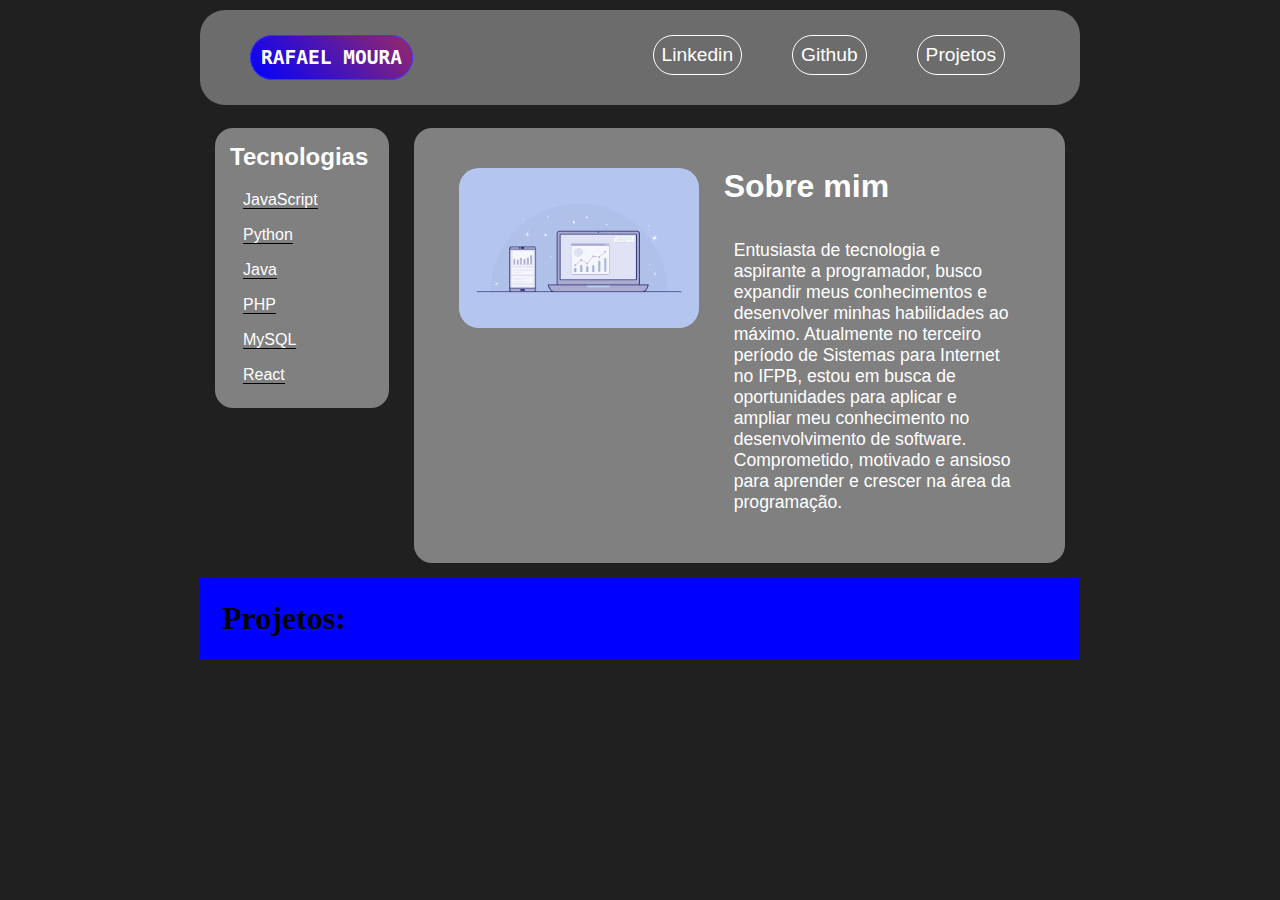
==== portfolio-main/portfolio/index.html @ f606be1a "Add files via upload" ====
<!DOCTYPE html>
<html lang="pt-br">
<head>
    <meta charset="UTF-8">
    <meta name="viewport" content="width=device-width, initial-scale=1.0">
    <title>Rafael Moura</title>
    <link rel="stylesheet" href="index.css">
</head>
<body>
    <header>
        
        <div class="logo-rafa">
            <a href="#"><b>Rafael Moura</b></a>
        </div>

        <div class="links">
            <ul>
                <li><a target="_blank" href="https://www.linkedin.com/in/rafael-moura-b627071b3/">Linkedin</a></li>
                <li><a target="_blank" href="https://github.com/RafaelSouza707">Github</a></li>
                <li><a target="_blank" href="#">Projetos</a></li>
            </ul>
        </div>

    </header>

    <main>
        <div class="main">
            <div class="part-esquero">
                <div class="titulo01">
                    <h2>Tecnologias</h2>
                </div>
                <div class="tecs">
                    <ul>
                        <li><a href="#">JavaScript</a></li>
                        <li><a href="#">Python</a></li>
                        <li><a href="#">Java</a></li>
                        <li><a href="#">PHP</a></li>
                        <li><a href="#">MySQL</a></li>
                        <li><a href="#">React</a></li>
                    </ul>
                </div>
            </div>

            <div class="part-direito">
                <div class="imagem01">
                    <img src="img/2.png" alt="">
                </div>
                <div class="textotitulo">
                    <h1>Sobre mim</h1>
                    <p class="texto">Entusiasta de tecnologia e aspirante a programador, busco expandir meus conhecimentos e desenvolver minhas habilidades ao máximo. Atualmente no terceiro período de Sistemas para Internet no IFPB, estou em busca de oportunidades para aplicar e ampliar meu conhecimento no desenvolvimento de software. Comprometido, motivado e ansioso para aprender e crescer na área da programação.
                    </p>
                </div>
            </div>
        </div>
        <div class="main-bottom">
            <h1>Projetos:</h1>
        </div>
    </main>

    <footer>

    </footer>
</body>
</html>
---- portfolio-main/portfolio/index.css ----
*{
    margin: 0%;
    padding: 0%;
    text-decoration: none;
}
body {
    margin: 0%;
    background-color: rgb(32, 32, 32);
    margin-top: 10px;
    margin-left: 200px;
    margin-right: 200px;
}

header {
    min-width: 500px;
    background-color: rgb(109, 108, 108);
    padding: 25px;
    display: flex;
    justify-content: space-between;
    border-radius: 25px;
}

ul {
    list-style: none;
    display: flex;
    font-family: arial;
}

.links a {
    display: flex;
    margin: 0%;
    padding: 8px;
    color: white;
    text-decoration: none;
    outline-color: transparent;
    border-radius: 30px;
    border: 1px solid white;
}
.links a:hover {
    transition: 700ms;
    color: black;
    background-color: white;
}
.links a {
    font-size: 1.2em;
    padding: 8px;
}


.logo-rafa {
    margin-left: 25px;
    font-family: monospace;
    font-size: 1.5em;
    border-radius: 30px;
    text-transform: uppercase;
    background: linear-gradient(45deg, blue, orangered, rgba(255, 255, 0, 0.87));
    background-size: 400% 100%;
    animation: degrade 8s linear infinite alternate;
}
.logo-rafa a {
    display: flex;
    margin: 0%;
    padding: 10px;
    color: white;
    text-decoration: none;
    outline-color: transparent;
    border-radius: 30px;
    border: 1px solid rgb(56, 56, 255);
}
@keyframes degrade {
    0%{
        background-position-x: 0%;
    }
    100%{
        background-position: 100%;
    }
}


li {
    position: relative;
    margin-right: 50px;
}

.main {
    display: flex;
    flex-grow: 1, 3;
    margin-top: 8px;
    padding: 15px;
}

.titulo01 {
    color: white;
    font-family: arial;
}
.part-esquero {
    border-radius: 18px;
    padding: 15px;
    width: 450px;
    max-height: 250px;
    background-color: gray;
}
.tecs ul {
    margin-left: 7px;
    margin-top: 14px;
    flex-wrap: wrap;
    font-family: arial;
}
.tecs ul li {
    margin-bottom: 5px;
    padding: 6px;
}
.tecs ul li a {
    border-bottom: 1px solid black;
    color: white;
    text-decoration: none;
    outline-color: transparent;
}
.tecs ul li a:hover {
    padding: 2px;
    box-shadow: 1px 1px 0px 0px black;
    background-color: rgba(185, 181, 181, 0.801);
    color: black;
    border-radius: 4px;
}

img {
    image-rendering: auto;
    max-width: 240px;
    border-radius: 20px;
}

.part-direito {
    border-radius: 18px;
    padding: 15px;
    padding-top: 40px;
    padding-left: 45px;
    margin-left: 25px;
    display: flex;
    background-color: gray;
    max-height: 600px;
}
.textotitulo p {
    font-family: arial;
    align-items: center;
    color: white;
}

.textotitulo h1 {
    padding-left: 25px;
    font-family: arial;
    color: white;
}
.texto {
    display: flex;
    flex-wrap: wrap;
    font-size: 1.1em;
    padding: 35px;
}

.main-bottom {
    padding: 22px;
    background-color: blue;
}
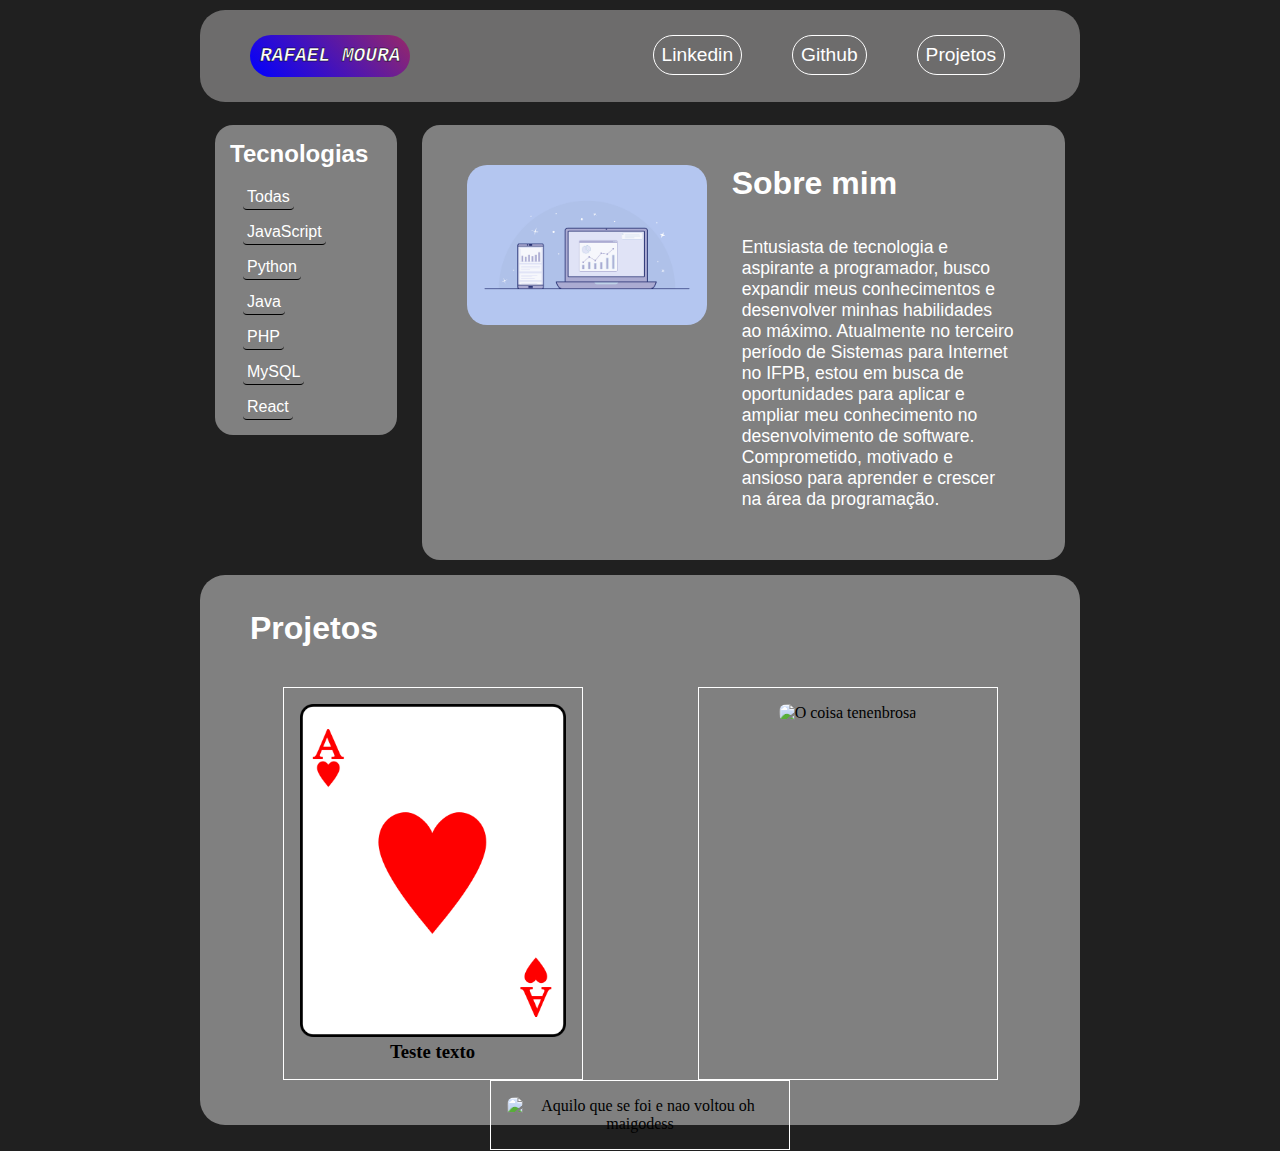
==== commit 923789f8: "Update 24/03/2024" ====
--- a/portfolio-main/portfolio/index.html
+++ b/portfolio-main/portfolio/index.html
@@ -31,6 +31,7 @@
                 </div>
                 <div class="tecs">
                     <ul>
+                        <li><a href="#">Todas</a></li>
                         <li><a href="#">JavaScript</a></li>
                         <li><a href="#">Python</a></li>
                         <li><a href="#">Java</a></li>
@@ -43,7 +44,7 @@
 
             <div class="part-direito">
                 <div class="imagem01">
-                    <img src="img/2.png" alt="">
+                    <img src="img/imagemteste.png" alt="imagem de teste">
                 </div>
                 <div class="textotitulo">
                     <h1>Sobre mim</h1>
@@ -52,13 +53,23 @@
                 </div>
             </div>
         </div>
+
         <div class="main-bottom">
-            <h1>Projetos:</h1>
+            <div class="tituloprojeto">
+                <h1>Projetos</h1>
+            </div>
+            <div class="cards" id="cards-default">
+                <div class="card">
+                    <img src="img/3.png" alt="">
+                    <h3>Teste texto</h3>
+                </div>
+            </div>
         </div>
     </main>
 
-    <footer>
 
-    </footer>
+    <script src="index.js">
+        
+    </script>
 </body>
 </html>--- a/portfolio-main/portfolio/index.css
+++ b/portfolio-main/portfolio/index.css
@@ -35,17 +35,14 @@
     outline-color: transparent;
     border-radius: 30px;
     border: 1px solid white;
+    font-size: 1.2em;
+    padding: 8px;
 }
 .links a:hover {
     transition: 700ms;
     color: black;
     background-color: white;
 }
-.links a {
-    font-size: 1.2em;
-    padding: 8px;
-}
-
 
 .logo-rafa {
     margin-left: 25px;
@@ -65,7 +62,9 @@
     text-decoration: none;
     outline-color: transparent;
     border-radius: 30px;
-    border: 1px solid rgb(56, 56, 255);
+    font-style: italic;
+    -webkit-text-stroke-width: 0.5px;
+    -webkit-text-stroke-color: #000000;
 }
 @keyframes degrade {
     0%{
@@ -97,7 +96,7 @@
     border-radius: 18px;
     padding: 15px;
     width: 450px;
-    max-height: 250px;
+    max-height: 280px;
     background-color: gray;
 }
 .tecs ul {
@@ -111,13 +110,16 @@
     padding: 6px;
 }
 .tecs ul li a {
+    padding: 4px;
+    border-radius: 4px;
     border-bottom: 1px solid black;
     color: white;
     text-decoration: none;
     outline-color: transparent;
 }
 .tecs ul li a:hover {
-    padding: 2px;
+    transition: 250ms;
+    margin-left: 4px;
     box-shadow: 1px 1px 0px 0px black;
     background-color: rgba(185, 181, 181, 0.801);
     color: black;
@@ -158,7 +160,35 @@
     padding: 35px;
 }
 
+.tituloprojeto {
+    font-family: arial;
+    color: white;
+    padding: 10px;
+    padding-left: 25px;
+}
+
+.cards {
+    margin-top: 30px;
+    display: flex;
+    flex-wrap: wrap;
+    justify-content: space-around;
+}
+.card {
+    border: 1px solid white;
+    padding: 16px;
+    width: 300px;
+    text-align: center;
+    box-sizing: border-box;
+}
+
+.card img{
+    max-width: 100%;
+    border-radius: 8px;
+}
+
 .main-bottom {
-    padding: 22px;
-    background-color: blue;
+    border-radius: 25px;
+    padding: 25px;
+    background-color: gray;
+    height: 500px;
 }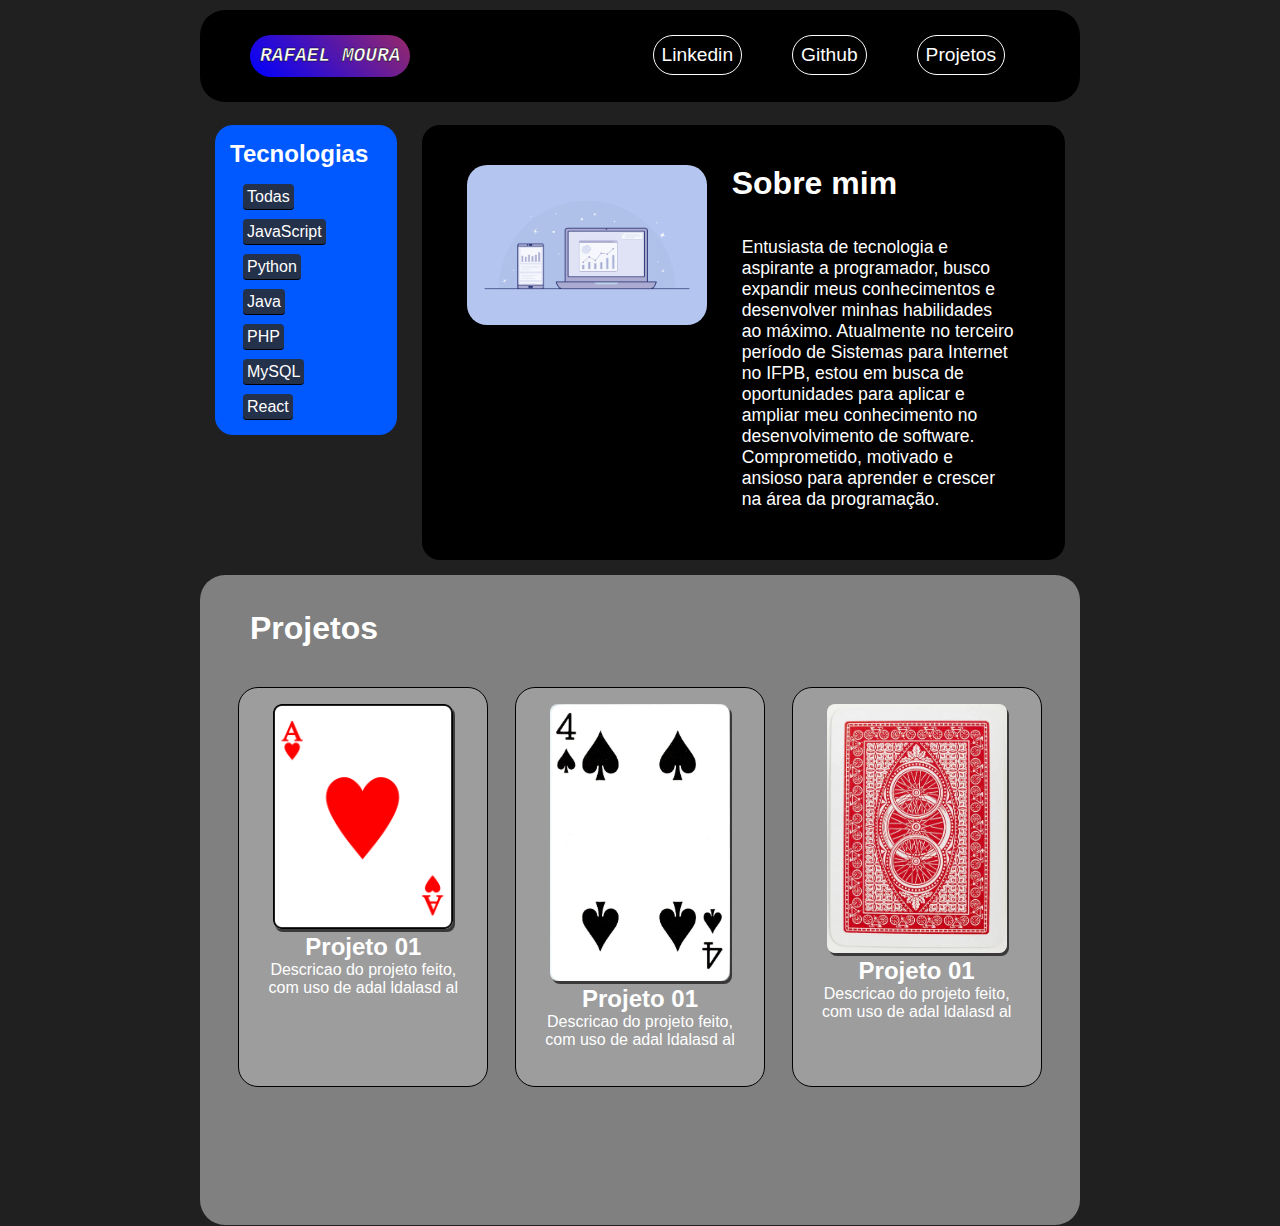
==== commit 30058c53: "Atualizaçao simples" ====
--- a/portfolio-main/portfolio/index.html
+++ b/portfolio-main/portfolio/index.html
@@ -54,22 +54,37 @@
             </div>
         </div>
 
-        <div class="main-bottom">
+        <div class="main-bottom" >
             <div class="tituloprojeto">
                 <h1>Projetos</h1>
             </div>
             <div class="cards" id="cards-default">
                 <div class="card">
-                    <img src="img/3.png" alt="">
-                    <h3>Teste texto</h3>
+                    <a href="">
+                        <img src="img/1.png" alt="Coisas">
+                        <h2>Projeto 01</h2>
+                        <p>Descricao do projeto feito, com uso de adal ldalasd al</p>
+                    </a>
+                </div>
+                <div class="card">
+                    <a href="">
+                        <img src="img/2.jpg" alt="Coisas22">
+                        <h2>Projeto 01</h2>
+                        <p>Descricao do projeto feito, com uso de adal ldalasd al</p>
+                    </a>
+                </div>
+                <div class="card">
+                    <a href="">
+                        <img src="img/3.jpg" alt="Coisas33">
+                        <h2>Projeto 01</h2>
+                        <p>Descricao do projeto feito, com uso de adal ldalasd al</p>
+                    </a>
                 </div>
             </div>
         </div>
     </main>
 
 
-    <script src="index.js">
-        
-    </script>
+    <script src="index.js" type="modulo"></script>
 </body>
 </html>--- a/portfolio-main/portfolio/index.css
+++ b/portfolio-main/portfolio/index.css
@@ -13,7 +13,7 @@
 
 header {
     min-width: 500px;
-    background-color: rgb(109, 108, 108);
+    background-color: black;
     padding: 25px;
     display: flex;
     justify-content: space-between;
@@ -54,6 +54,10 @@
     background-size: 400% 100%;
     animation: degrade 8s linear infinite alternate;
 }
+.logo-rafa:hover {
+    box-shadow: 2px 2px black;
+    transition: 300ms;
+}
 .logo-rafa a {
     display: flex;
     margin: 0%;
@@ -97,7 +101,7 @@
     padding: 15px;
     width: 450px;
     max-height: 280px;
-    background-color: gray;
+    background-color: rgb(0, 89, 255);
 }
 .tecs ul {
     margin-left: 7px;
@@ -116,9 +120,10 @@
     color: white;
     text-decoration: none;
     outline-color: transparent;
+    background-color: rgba(43, 42, 42, 0.849);
 }
 .tecs ul li a:hover {
-    transition: 250ms;
+    transition: 420ms;
     margin-left: 4px;
     box-shadow: 1px 1px 0px 0px black;
     background-color: rgba(185, 181, 181, 0.801);
@@ -139,7 +144,7 @@
     padding-left: 45px;
     margin-left: 25px;
     display: flex;
-    background-color: gray;
+    background-color: black;
     max-height: 600px;
 }
 .textotitulo p {
@@ -172,23 +177,43 @@
     display: flex;
     flex-wrap: wrap;
     justify-content: space-around;
+    font-family: Arial, Helvetica, sans-serif;
 }
 .card {
-    border: 1px solid white;
+    
     padding: 16px;
-    width: 300px;
+    width: 250px;
+    height: 400px;
     text-align: center;
     box-sizing: border-box;
+    border: 1px solid black;
+    border-radius: 20px;
+    background-color: rgba(255, 255, 255, 0.226);
+}
+.card a{
+    color: white;
 }
 
 .card img{
-    max-width: 100%;
+    max-width: 180px;
     border-radius: 8px;
+    box-shadow: 2px 3px 0px 0px rgb(58, 56, 56);
+}
+.card img:hover {
+    transition: 300ms;
+    box-shadow: 8px 4px 0px 0px rgb(58, 56, 56);
+}
+.card:hover {
+    box-shadow: 2px 4px 0px 0px rgb(58, 56, 56);
+    transition: 400ms;
+    padding: 1px;
+    border-radius: 20px;
+    padding-top: 1px;
 }
 
 .main-bottom {
     border-radius: 25px;
     padding: 25px;
     background-color: gray;
-    height: 500px;
+    height: 600px;
 }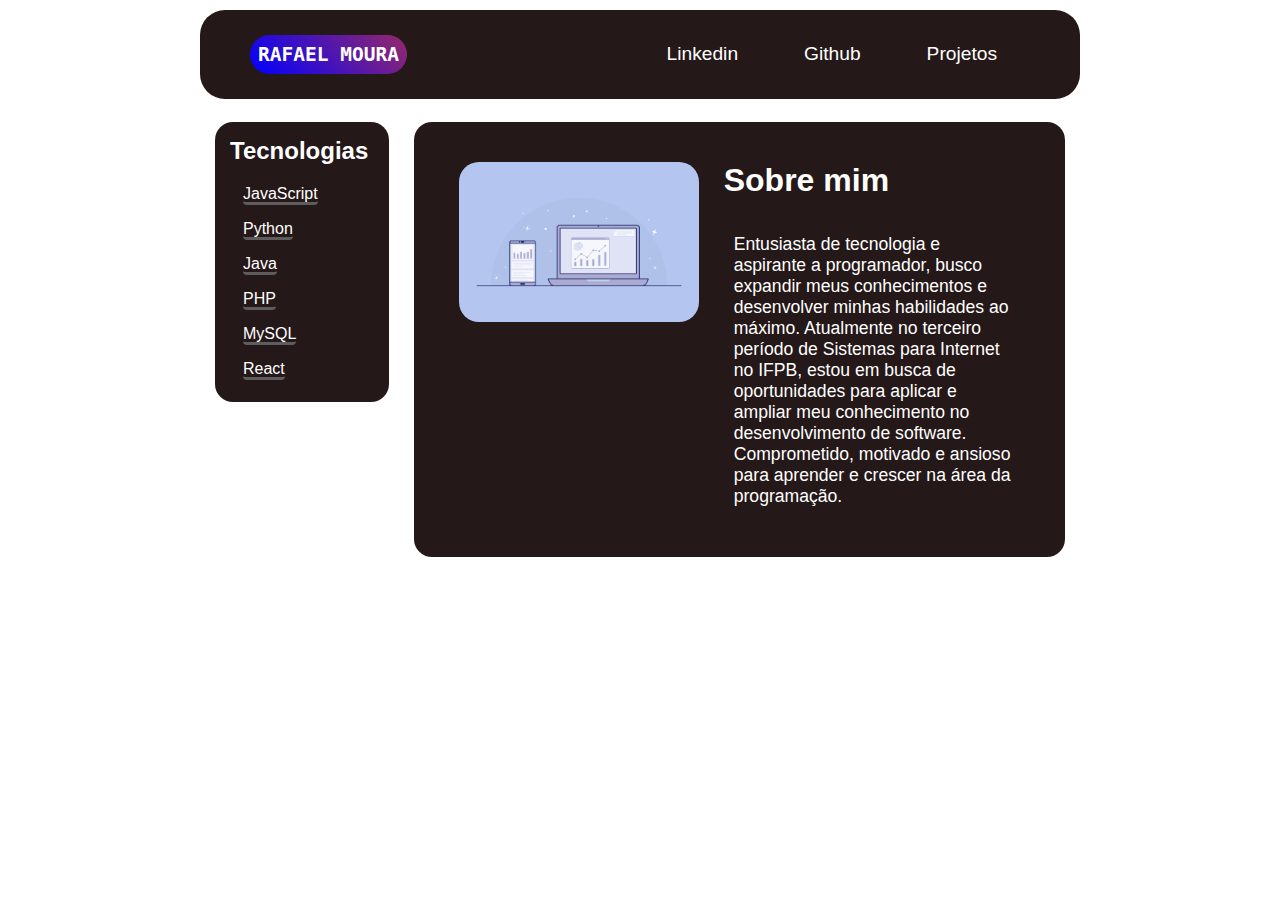
==== commit 5e7fb67b: "Atualizacao." ====
--- a/portfolio-main/portfolio/index.html
+++ b/portfolio-main/portfolio/index.html
@@ -5,14 +5,13 @@
     <meta name="viewport" content="width=device-width, initial-scale=1.0">
     <title>Rafael Moura</title>
     <link rel="stylesheet" href="index.css">
+    <script src="JS/main.js" defer></script>
 </head>
 <body>
     <header>
-        
         <div class="logo-rafa">
             <a href="#"><b>Rafael Moura</b></a>
         </div>
-
         <div class="links">
             <ul>
                 <li><a target="_blank" href="https://www.linkedin.com/in/rafael-moura-b627071b3/">Linkedin</a></li>
@@ -20,9 +19,7 @@
                 <li><a target="_blank" href="#">Projetos</a></li>
             </ul>
         </div>
-
     </header>
-
     <main>
         <div class="main">
             <div class="part-esquero">
@@ -31,7 +28,6 @@
                 </div>
                 <div class="tecs">
                     <ul>
-                        <li><a href="#">Todas</a></li>
                         <li><a href="#">JavaScript</a></li>
                         <li><a href="#">Python</a></li>
                         <li><a href="#">Java</a></li>
@@ -41,50 +37,19 @@
                     </ul>
                 </div>
             </div>
-
             <div class="part-direito">
                 <div class="imagem01">
-                    <img src="img/imagemteste.png" alt="imagem de teste">
+                    <img src="img/2.png" alt="">
                 </div>
                 <div class="textotitulo">
                     <h1>Sobre mim</h1>
-                    <p class="texto">Entusiasta de tecnologia e aspirante a programador, busco expandir meus conhecimentos e desenvolver minhas habilidades ao máximo. Atualmente no terceiro período de Sistemas para Internet no IFPB, estou em busca de oportunidades para aplicar e ampliar meu conhecimento no desenvolvimento de software. Comprometido, motivado e ansioso para aprender e crescer na área da programação.
-                    </p>
+                    <p class="texto">Entusiasta de tecnologia e aspirante a programador, busco expandir meus conhecimentos e desenvolver minhas habilidades ao máximo. Atualmente no terceiro período de Sistemas para Internet no IFPB, estou em busca de oportunidades para aplicar e ampliar meu conhecimento no desenvolvimento de software. Comprometido, motivado e ansioso para aprender e crescer na área da programação.</p>
                 </div>
             </div>
         </div>
-
-        <div class="main-bottom" >
-            <div class="tituloprojeto">
-                <h1>Projetos</h1>
-            </div>
-            <div class="cards" id="cards-default">
-                <div class="card">
-                    <a href="">
-                        <img src="img/1.png" alt="Coisas">
-                        <h2>Projeto 01</h2>
-                        <p>Descricao do projeto feito, com uso de adal ldalasd al</p>
-                    </a>
-                </div>
-                <div class="card">
-                    <a href="">
-                        <img src="img/2.jpg" alt="Coisas22">
-                        <h2>Projeto 01</h2>
-                        <p>Descricao do projeto feito, com uso de adal ldalasd al</p>
-                    </a>
-                </div>
-                <div class="card">
-                    <a href="">
-                        <img src="img/3.jpg" alt="Coisas33">
-                        <h2>Projeto 01</h2>
-                        <p>Descricao do projeto feito, com uso de adal ldalasd al</p>
-                    </a>
-                </div>
-            </div>
-        </div>
+        
+        <section class="card-deck content"></section>
     </main>
-
-
-    <script src="index.js" type="modulo"></script>
+    <footer></footer>
 </body>
-</html>+</html>
--- a/portfolio-main/portfolio/index.css
+++ b/portfolio-main/portfolio/index.css
@@ -5,15 +5,16 @@
 }
 body {
     margin: 0%;
-    background-color: rgb(32, 32, 32);
+    background-color: rgb(255, 255, 255);
     margin-top: 10px;
     margin-left: 200px;
     margin-right: 200px;
 }
 
+/* Header */
 header {
     min-width: 500px;
-    background-color: black;
+    background-color: rgb(37, 24, 24);
     padding: 25px;
     display: flex;
     justify-content: space-between;
@@ -34,15 +35,17 @@
     text-decoration: none;
     outline-color: transparent;
     border-radius: 30px;
-    border: 1px solid white;
-    font-size: 1.2em;
-    padding: 8px;
 }
 .links a:hover {
     transition: 700ms;
     color: black;
     background-color: white;
 }
+.links a {
+    font-size: 1.2em;
+    padding: 8px;
+}
+
 
 .logo-rafa {
     margin-left: 25px;
@@ -52,23 +55,16 @@
     text-transform: uppercase;
     background: linear-gradient(45deg, blue, orangered, rgba(255, 255, 0, 0.87));
     background-size: 400% 100%;
-    animation: degrade 8s linear infinite alternate;
-}
-.logo-rafa:hover {
-    box-shadow: 2px 2px black;
-    transition: 300ms;
+    animation: degrade 10s linear infinite alternate;
 }
 .logo-rafa a {
     display: flex;
     margin: 0%;
-    padding: 10px;
+    padding: 8px;
     color: white;
     text-decoration: none;
     outline-color: transparent;
     border-radius: 30px;
-    font-style: italic;
-    -webkit-text-stroke-width: 0.5px;
-    -webkit-text-stroke-color: #000000;
 }
 @keyframes degrade {
     0%{
@@ -85,6 +81,7 @@
     margin-right: 50px;
 }
 
+/* Main Body */
 .main {
     display: flex;
     flex-grow: 1, 3;
@@ -100,8 +97,8 @@
     border-radius: 18px;
     padding: 15px;
     width: 450px;
-    max-height: 280px;
-    background-color: rgb(0, 89, 255);
+    max-height: 250px;
+    background-color: rgb(37, 24, 24);
 }
 .tecs ul {
     margin-left: 7px;
@@ -114,21 +111,19 @@
     padding: 6px;
 }
 .tecs ul li a {
-    padding: 4px;
+    border-bottom: 3px solid rgb(94, 93, 93);
     border-radius: 4px;
-    border-bottom: 1px solid black;
     color: white;
     text-decoration: none;
     outline-color: transparent;
-    background-color: rgba(43, 42, 42, 0.849);
 }
 .tecs ul li a:hover {
-    transition: 420ms;
-    margin-left: 4px;
+    transition: 500ms;
+    padding: 6px;
     box-shadow: 1px 1px 0px 0px black;
-    background-color: rgba(185, 181, 181, 0.801);
+    background-color: white;
     color: black;
-    border-radius: 4px;
+    border-radius: 10px;
 }
 
 img {
@@ -144,7 +139,7 @@
     padding-left: 45px;
     margin-left: 25px;
     display: flex;
-    background-color: black;
+    background-color: rgb(37, 24, 24);
     max-height: 600px;
 }
 .textotitulo p {
@@ -165,55 +160,42 @@
     padding: 35px;
 }
 
-.tituloprojeto {
-    font-family: arial;
-    color: white;
-    padding: 10px;
-    padding-left: 25px;
-}
-
-.cards {
-    margin-top: 30px;
-    display: flex;
-    flex-wrap: wrap;
-    justify-content: space-around;
-    font-family: Arial, Helvetica, sans-serif;
-}
-.card {
-    
-    padding: 16px;
-    width: 250px;
-    height: 400px;
-    text-align: center;
-    box-sizing: border-box;
-    border: 1px solid black;
-    border-radius: 20px;
-    background-color: rgba(255, 255, 255, 0.226);
-}
-.card a{
-    color: white;
-}
-
-.card img{
-    max-width: 180px;
-    border-radius: 8px;
-    box-shadow: 2px 3px 0px 0px rgb(58, 56, 56);
-}
-.card img:hover {
-    transition: 300ms;
-    box-shadow: 8px 4px 0px 0px rgb(58, 56, 56);
-}
-.card:hover {
-    box-shadow: 2px 4px 0px 0px rgb(58, 56, 56);
-    transition: 400ms;
-    padding: 1px;
-    border-radius: 20px;
-    padding-top: 1px;
-}
-
-.main-bottom {
-    border-radius: 25px;
-    padding: 25px;
-    background-color: gray;
-    height: 600px;
+.conteudo {
+    display: flex;
+    flex-grow: 1, 3;
+    margin-top: 8px;
+    padding: 15px;
+}
+
+.item-card {
+    max-width: 200px;
+    background-color: grey;
+    border-radius: 15px;
+    padding: 15px;
+    margin: 25px;
+}
+
+.descricao-card {
+    overflow: hidden; 
+    text-overflow: ellipsis;
+    display: -webkit-box;
+    -webkit-line-clamp: 5;
+    -webkit-box-orient: vertical;
+    color: white;
+    font-family: Arial, Helvetica;
+}
+
+.header-card {
+    color: white;
+    font-family: sans-serif;
+}
+
+section {
+    display: flex;
+    justify-items: auto;
+}
+
+.card-deck {
+    display: flex;
+    justify-content: center;
 }